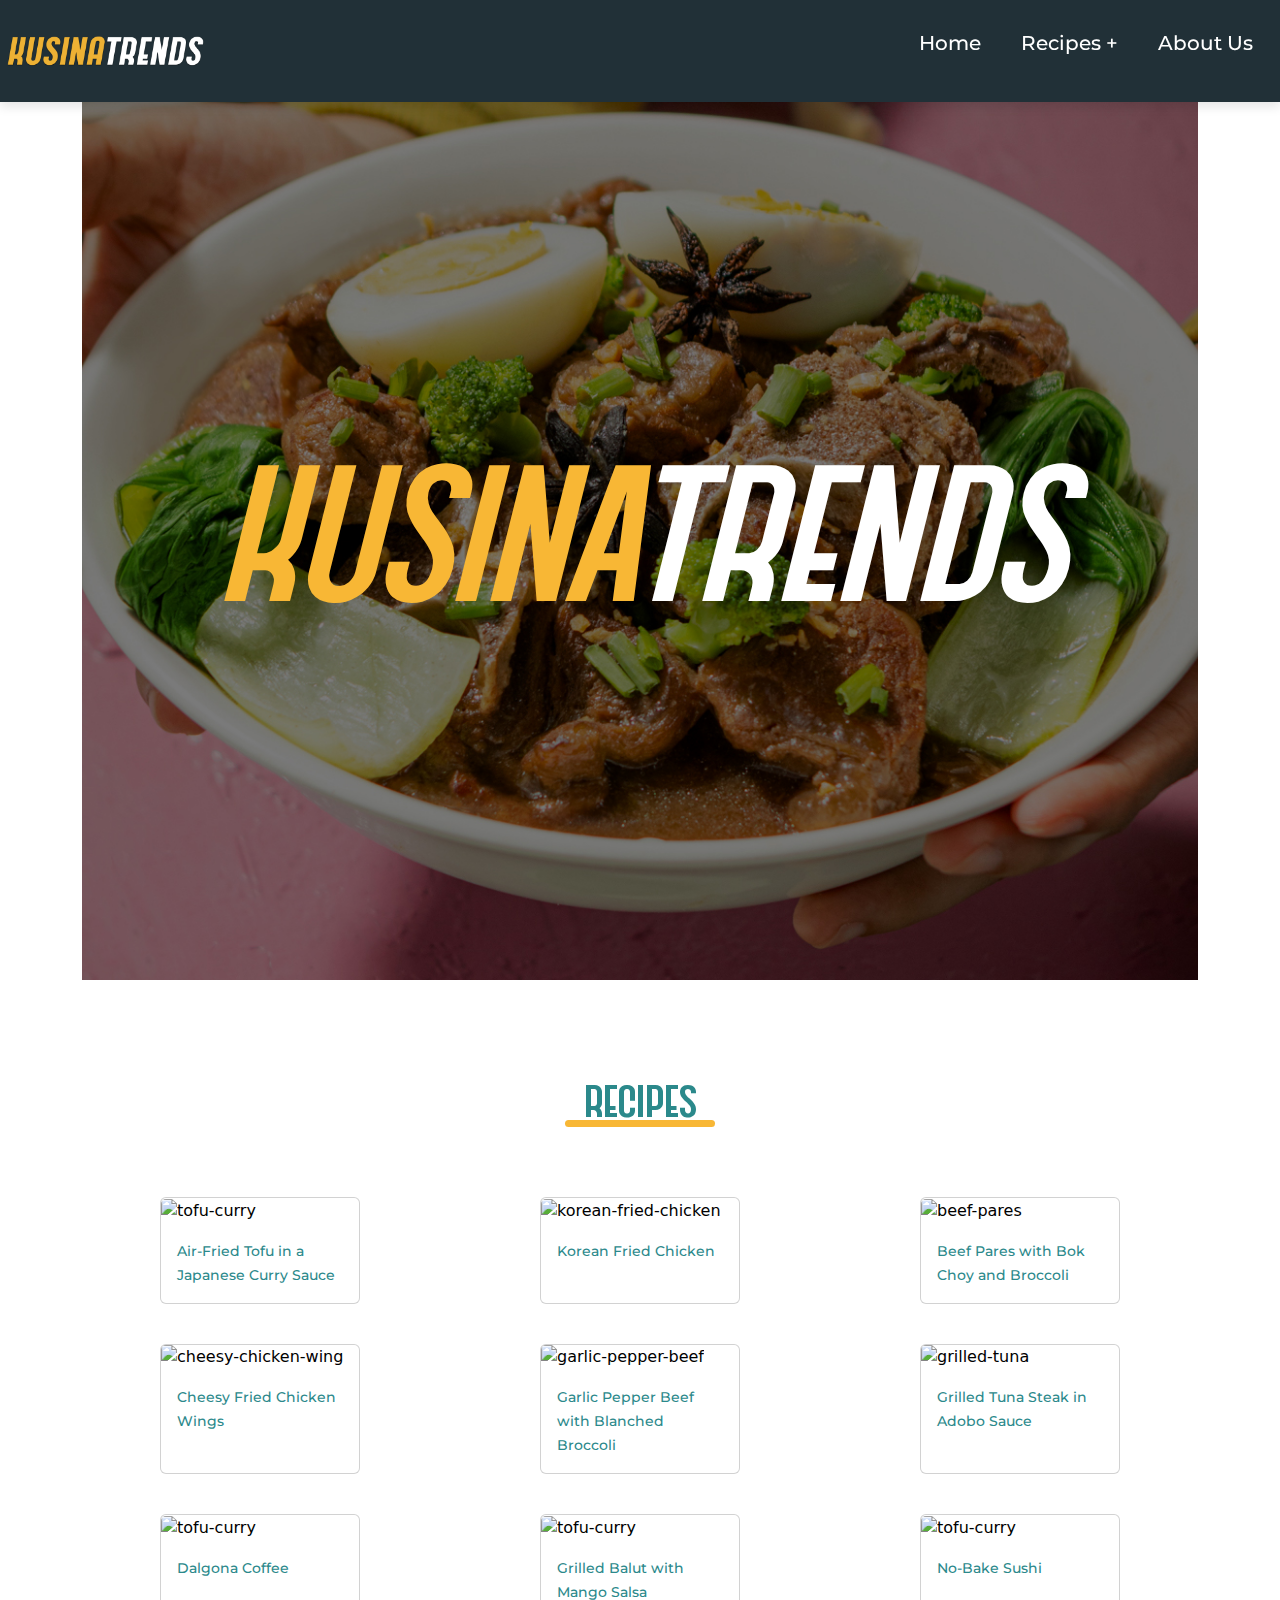
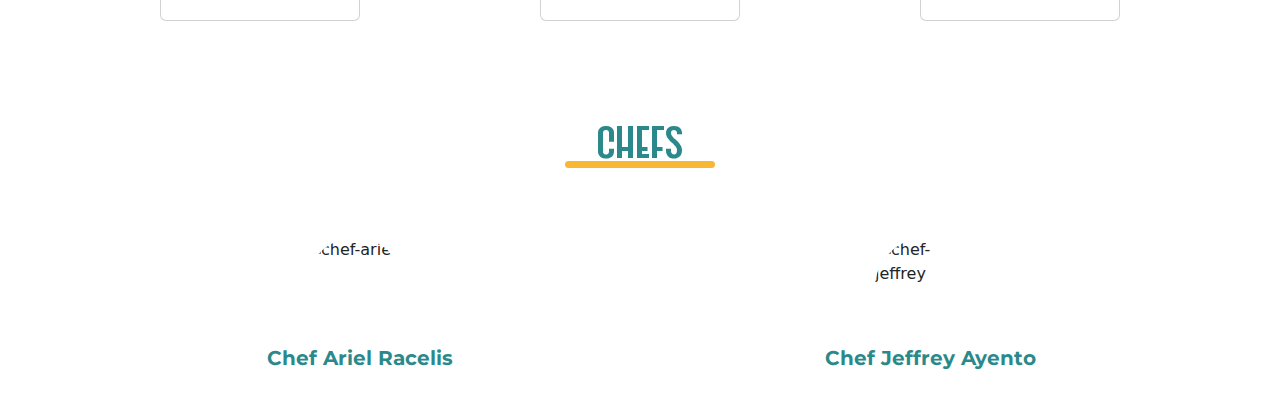
==== index.html @ ea9adf20 "Update index.html" ====
<!DOCTYPE html>
<html lang="en">

<head>
  <meta charset="UTF-8">
  <meta http-equiv="X-UA-Compatible" content="IE=edge">
  <meta name="viewport" content="width=device-width, initial-scale=1.0">
  <title>KusinaTrends</title>
  <link rel="icon" href="assets/img/icon.png">
  <link rel="stylesheet" href="assets/css/styles.css">
  <link rel="stylesheet" href="assets/bootstrap/css/bootstrap.min.css">
</head>

<body>
  <header>
    <a href="#"><img src="assets/img/Kusinatrends logo.png" alt="logo" class="logo"></a>
    <input type="checkbox" id="menu">
    <label for="menu"><img src="assets/img/bars-solid.svg" alt="menu-bar" class="menu-bar"></label>
    <nav class="navbar">
      <ul>
        <li><a href="#">Home</a></li>
        <li><a href="#">Recipes +</a>
          <ul class="recipes">
            <li>
              <a href="recipes/recipe1.html">Air-fried Tofu in a Japanese Curry Sauce</a>
              <a href="recipes/recipe2.html">Korean Fried Chicken</a>
              <a href="recipes/recipe3.html">Beef Pares with Bok Choy and Broccoli</a>
              <a href="recipes/recipe4.html">Cheesy Fried Chicken Wings</a>
              <a href="recipes/recipe5.html">Garlic Pepper Beef with Blanched Broccoli</a>
              <a href="recipes/recipe6.html">Grilled Tuna Steak in Adobo Sauce</a>
              <a href="recipes/recipe7.html">Dalgona Coffee</a>
              <a href="recipes/recipe8.html">Grilled Balut with Mango Salsa</a>
              <a href="recipes/recipe9.html">No-Bake Sushi</a>
            </li>
          </ul>
        </li>
        <li><a href="about-us.html">About Us</a></li>
      </ul>
    </nav>
  </header>

  <section>
    <div class="container">
      <div class="cover">
        <div class="cover-text">
          <span>KUSINA</span><span>TRENDS</span>
        </div>
      </div>
      <div class="recipes">
        <div class="recipe-title">
          <span>RECIPES</span>
          <div class="line"></div>
        </div>
        <div class="row">
          <div class="col-lg-4 col-md-6 col-sm-12 d-flex flex-wrap">
            <div class="card">
              <a href="recipes/recipe1.html">
                <img class="card-img-top" src="recipes/img/Tofu Curry.png" alt="tofu-curry">
                <div class="card-body">
                  <span class="recipe-name">Air-Fried Tofu in a Japanese Curry Sauce</span>
                </div>
              </a>
            </div>
          </div>
          <div class="col-lg-4 col-md-6 col-sm-12 d-flex flex-wrap">
            <div class="card">
              <a href="recipes/recipe2.html">
                <img class="card-img-top" src="recipes/img/Korean Fried Chicken.png" alt="korean-fried-chicken">
                <div class="card-body">
                  <span class="recipe-name">Korean Fried Chicken</span>
                </div>
              </a>
            </div>
          </div>
          <div class="col-lg-4 col-md-6 col-sm-12 d-flex flex-wrap">
            <div class="card">
              <a href="recipes/recipe3.html">
                <img class="card-img-top" src="recipes/img/Beef Pares.png" alt="beef-pares">
                <div class="card-body">
                  <span class="recipe-name">Beef Pares with Bok Choy and Broccoli</span>
                </div>
              </a>
            </div>
          </div>
        </div>
        <div class="row">
          <div class="col-lg-4 col-md-6 col-sm-12 d-flex flex-wrap">
            <div class="card">
              <a href="recipes/recipe4.html">
                <img class="card-img-top" src="recipes/img/Cheesy Chicken Wings.png" alt="cheesy-chicken-wing">
                <div class="card-body">
                  <span class="recipe-name">Cheesy Fried Chicken Wings</span>
                </div>
              </a>
            </div>
          </div>
          <div class="col-lg-4 col-md-6 col-sm-12 d-flex flex-wrap">
            <div class="card">
              <a href="recipes/recipe5.html">
                <img class="card-img-top" src="recipes/img/Garlic Pepper Beef.png" alt="garlic-pepper-beef">
                <div class="card-body">
                  <span class="recipe-name">Garlic Pepper Beef with Blanched Broccoli</span>
                </div>
              </a>
            </div>
          </div>
          <div class="col-lg-4 col-md-6 col-sm-12 d-flex flex-wrap">
            <div class="card">
              <a href="recipes/recipe6.html">
                <img class="card-img-top" src="recipes/img/Tuna Adobo.png" alt="grilled-tuna">
                <div class="card-body">
                  <span class="recipe-name">Grilled Tuna Steak in Adobo Sauce</span>
                </div>
              </a>
            </div>
          </div>
        </div>
        <div class="row">
          <div class="col-lg-4 col-md-6 col-sm-12 d-flex flex-wrap">
            <div class="card">
              <a href="recipes/recipe7.html">
                <img class="card-img-top" src="recipes/img/Tofu Curry.png" alt="tofu-curry">
                <div class="card-body">
                  <span class="recipe-name">Dalgona Coffee</span>
                </div>
              </a>
            </div>
          </div>
          <div class="col-lg-4 col-md-6 col-sm-12 d-flex flex-wrap">
            <div class="card">
              <a href="recipes/recipe8.html">
                <img class="card-img-top" src="recipes/img/Tofu Curry.png" alt="tofu-curry">
                <div class="card-body">
                  <span class="recipe-name">Grilled Balut with Mango Salsa</span>
                </div>
              </a>
            </div>
          </div>
          <div class="col-lg-4 col-md-6 col-sm-12 d-flex flex-wrap">
            <div class="card">
              <a href="recipes/recipe9.html">
                <img class="card-img-top" src="recipes/img/Tofu Curry.png" alt="tofu-curry">
                <div class="card-body">
                  <span class="recipe-name">No-Bake Sushi</span>
                </div>
              </a>
            </div>
          </div>
        </div>
      </div>
      <div class="chef-info row">
        <div class="chef-title">
          <span>CHEFS</span>
          <div class="line"></div>
        </div>
        <div class="chefs col-md-6 d-flex">
          <div class="chef-img"><img src="recipes/img/Chef Jeffrey Ayento.jpg" alt="chef-ariel"></div>
          <span class="chef-description">Chef Ariel Racelis</span>
        </div>
        <div class="chefs col-md-6 d-flex">
          <div class="chef-img"><img src="recipes/img/Chef Jeffrey Ayento.jpg" alt="chef-jeffrey"></div>
          <span class="chef-description">Chef Jeffrey Ayento</span>
        </div>
      </div>
    </div>
  </section>

  <script src="assets/bootstrap/js/bootstrap.bundle.min.js"></script>
  <script src="assets/js/script.js"></script>
</body>

</html>
---- assets/css/styles.css ----
@font-face {
    font-family: Monteserrat;
    src: url(../fonts/Montserrat/Montserrat-VariableFont_wght.ttf);
    font-weight: 500;
}

@font-face {
    font-family: Monteserrat-bold;
    src: url(../fonts/Montserrat/Montserrat-VariableFont_wght.ttf);
    font-weight: 700;
}

@font-face {
    font-family: HyPop;
    src: url(../fonts/hypop/Hypop.ttf);
}

@font-face {
    font-family: HyPop-bold;
    src: url(../fonts/hypop/Hypop-Bold.ttf);
}

* {
    padding: 0;
    margin: 0;
    box-sizing: border-box;
}

body {
    background: #fffaf1;
    min-height: 100vh;
    max-width: 100%;
    overflow-x: hidden;
}

header {
    position: fixed;
    top: 0;
    left: 0;
    right: 0;
    background: #213037;
    font-family: Monteserrat;
    text-transform: capitalize;
    box-shadow: 0 5px 10px rgba(0, 0, 0, .1);
    padding: 0px 7px;
    display: flex;
    align-items: center;
    justify-content: space-between;
    z-index: 1000;
}

header .logo {
    height: 30px;
}

header .navbar ul {
    list-style: none;
}

header .navbar ul li{
    position: relative;
    float: left;
}

header .navbar ul li a{
    font-size: 20px;
    padding: 20px;
    color: #fff;
    display: block;
    text-decoration: none;
    list-style: none;
}

header .navbar ul li ul.recipes {
    padding: 0px !important;
}

header .navbar ul li ul.recipes a {
    font-size: 12px;
}

header .navbar ul li a:hover {
    background: #344953;

}

header .navbar ul li ul {
    position: absolute;
    left: 0;
    width: 150px;
    height: 300px;
    overflow-y: scroll;
    background: #213037;
    display: none;
}

header .navbar ul li ul li {
    width: 100%;
    border-top: 1px solid rgba(0, 0, 0, .3);
}

header .navbar ul li:hover > ul {
    display: initial;
}


header .navbar ul li ul li::-webkit-scrollbar {
    width: 6px;
}

header .navbar ul li ul li::-webkit-scrollbar-thumb {
    background-color: #999;
    height: 50px;
    border-radius: 50px;
}

header .navbar ul li ul li::-webkit-scrollbar-track {
    background-color: #f5f5f5;
}

#menu {
     display: none;
}

header .menu-bar{
    height: 25px;
    filter: invert(1);
    cursor: pointer;
    display: none;
}

section {
    margin-top: 80px;
}

section .cover{
    min-height: 100vh;
    background: url(../img/cover.jpg) no-repeat;
    background-size: cover;
    background-position: center center;
    height: 100%;
    display: flex;
    justify-content: center;
    align-items: center;
}

section .cover-text{
    font-family: HyPop-bold;
    font-size: 5rem;
    font-style: italic;
}

section .cover-text span:first-child{
    color: #f8b735;
}

section .cover-text span {
    color: #ffffff;
}

.recipes {
    margin-top: 100px;
}

.recipe-title {
    color: #2b898b;
    font-family: HyPop-bold;
    display: flex;
    justify-content: center;
    align-items: center;
    flex-direction: column;
    line-height: .8;
    margin-bottom: 50px;
}

.recipe-title span {
    font-size: 50px;
}
.recipe-title .line {
    width: 150px;
    height: 7px;
    border-radius: 10px;
    background: #f8b735;
}

.recipes .card {
    height: auto;
    width: 200px;
    margin: 20px auto;
}

.recipes .card a {
    text-decoration: none;
    color: #000;
}

.recipe-name {
    font-family: Monteserrat;
    font-size: 14px;
    color: #2b898b;
}

.chef-info {
    margin-top: 80px !important;
}

.chef-title {
    color: #2b898b;
    font-family: HyPop-bold;
    display: flex;
    justify-content: center;
    align-items: center;
    flex-direction: column;
    line-height: .8;
    margin-bottom: 50px;
}

.chef-title span {
    font-size: 50px;
}
.chef-title .line {
    width: 150px;
    height: 7px;
    border-radius: 10px;
    background: #f8b735;
}

.chef-info .chefs {
    align-items: center;
    margin: 20px auto;
    flex-direction: column;
}

.chef-info .chef-img {
    width: 100px;
    height: 100px;
    border-radius: 50%;
    overflow: hidden;
}

.chef-info .chef-img img {
    width: 100%;
    height: 100%;
    object-fit: cover;
}

.chef-info .chef-description {
    font-family: Monteserrat-bold;
    color: #2b898b;
    font-size: 20px;
    display: flex;
    justify-content: center;
    align-items: center;
    margin-top: 5px;
    margin-left: 10px;
}

@media (max-width: 991px){
    header{
        padding: 20px;
    }

    header .menu-bar{
        display: initial;
    }

    header .navbar {
        position: absolute;
        top: 100%;
        left: 0;
        right: 0;
        background: #213037;
        border-top: 1px solid rgba(0, 0, 0, .3);
        display: none;
    }

    header .navbar ul li {
        width: 100%;
        
    }

    header .navbar ul li ul li {
        height: 300px;
        overflow-y: scroll;
    }
    
    header .navbar ul li ul{
        position: relative;
        width: 100%;
    }

    #menu:checked ~ .navbar {
        display: initial;
    }
}


@media (min-width: 800px){
    section .cover-text{
    font-size: 9rem;
    }
}

@media (min-width: 1000px){
    section .cover-text{
    font-size: 13rem;
    }
}
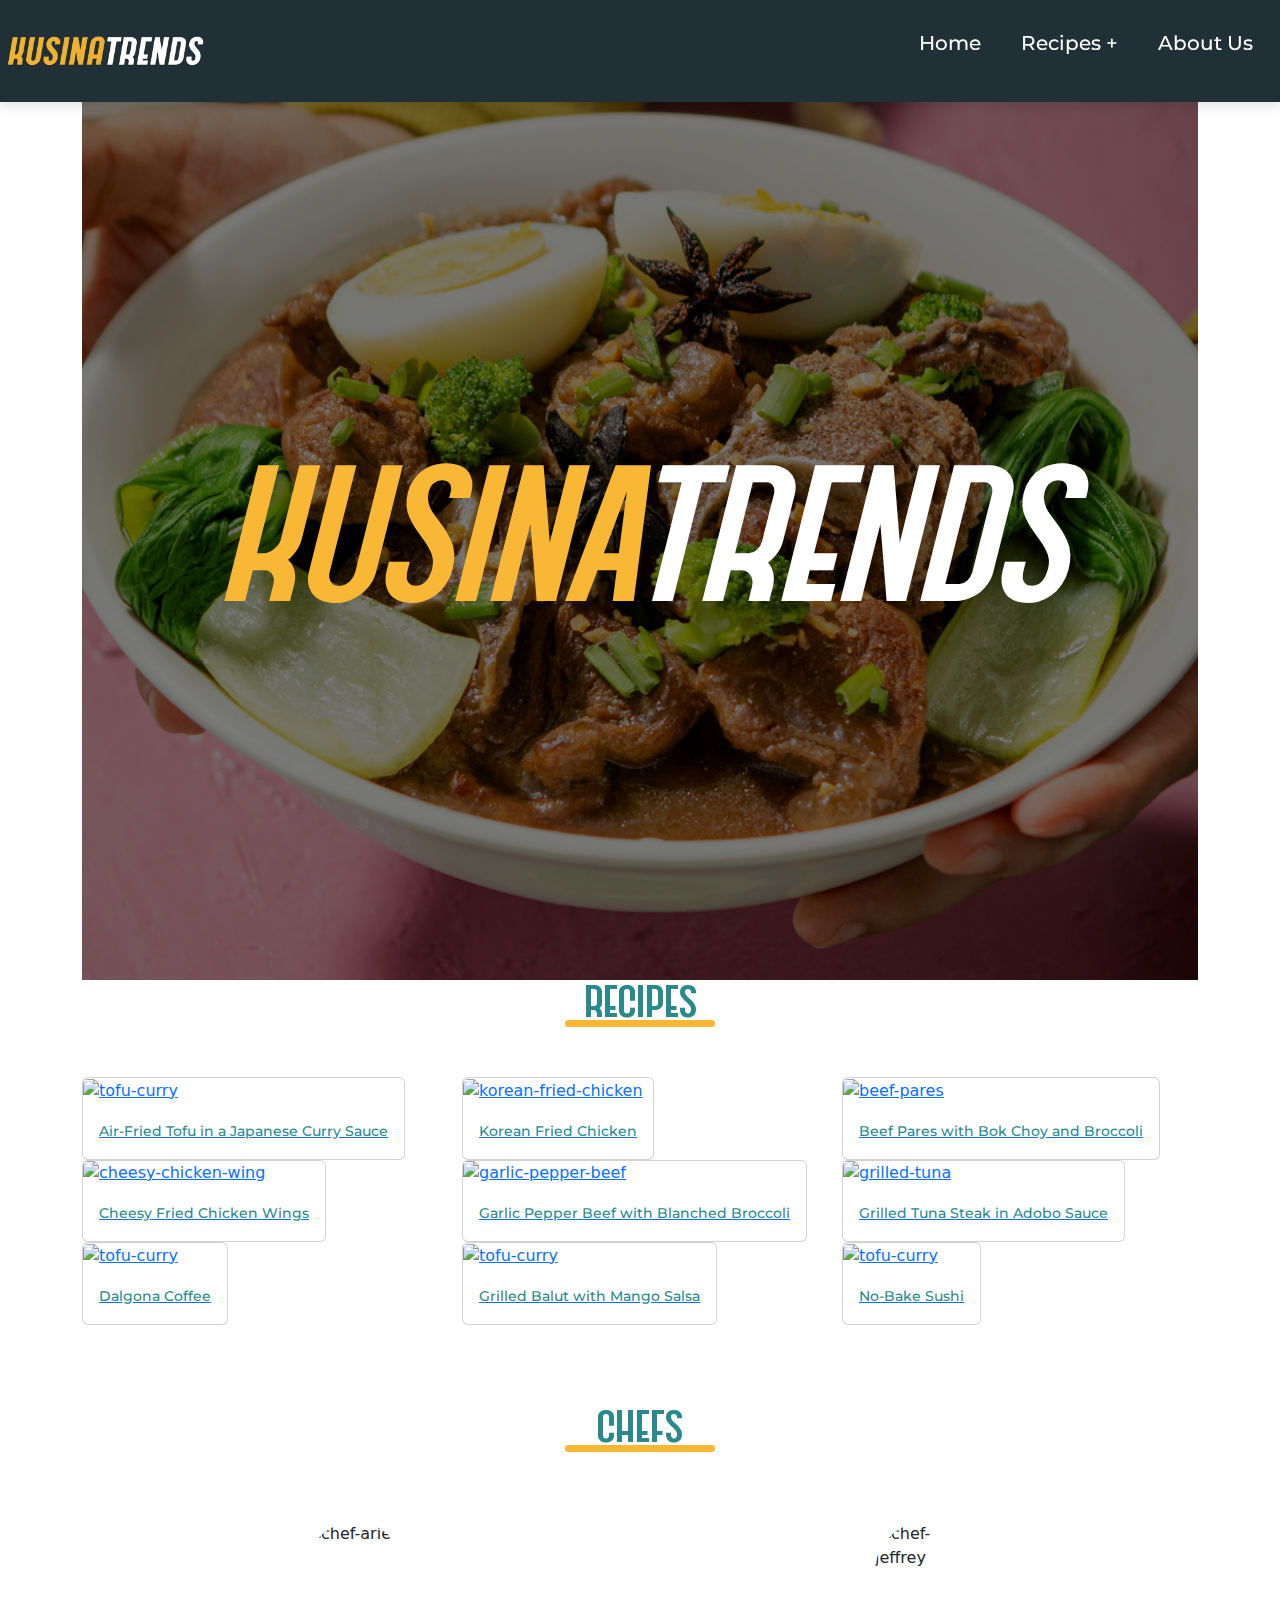
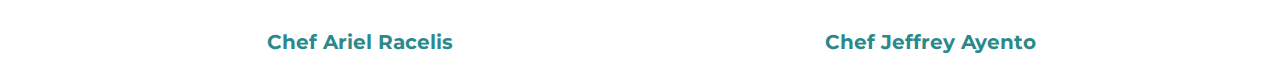
==== commit d39f93df: "Update index.html" ====
--- a/index.html
+++ b/index.html
@@ -46,7 +46,7 @@
           <span>KUSINA</span><span>TRENDS</span>
         </div>
       </div>
-      <div class="recipes">
+      <div class="recipe-cards">
         <div class="recipe-title">
           <span>RECIPES</span>
           <div class="line"></div>
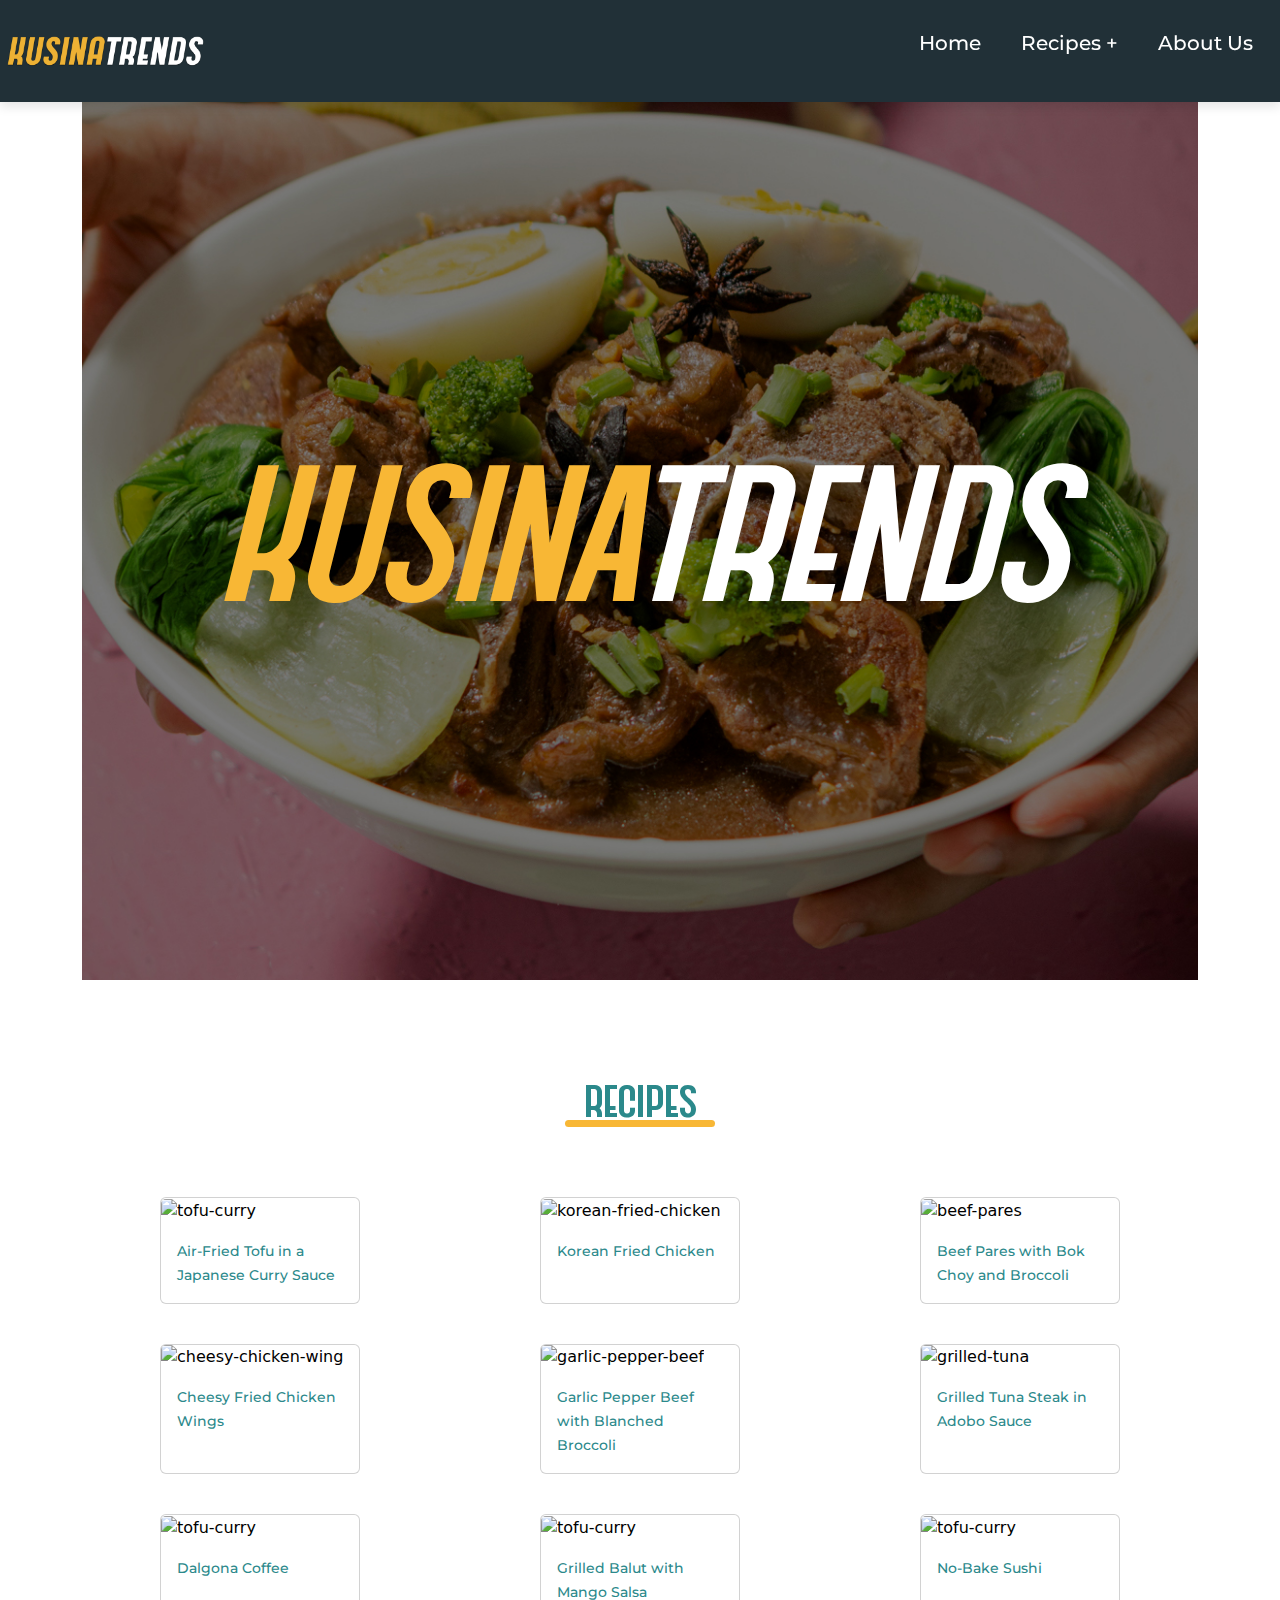
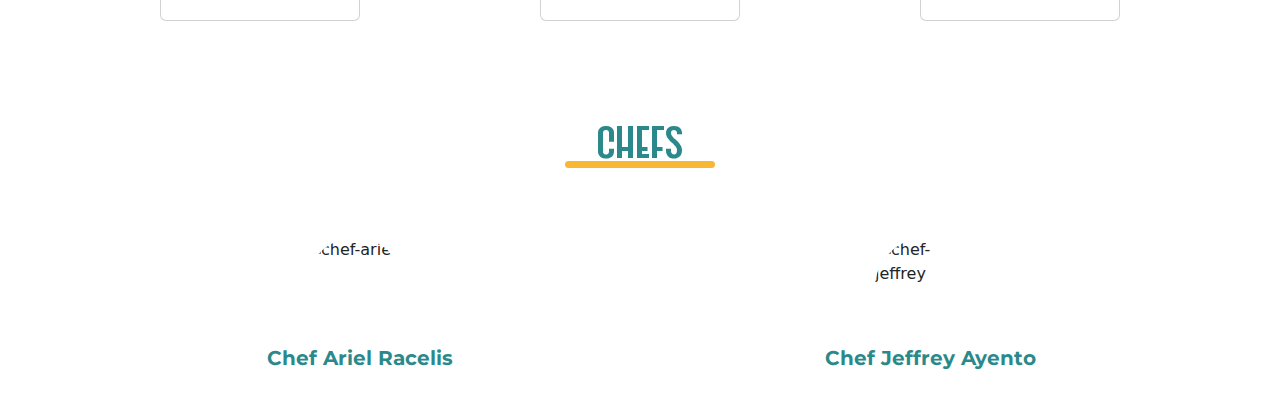
==== commit 888a1f94: "Update index.html" ====
--- a/index.html
+++ b/index.html
@@ -82,8 +82,6 @@
               </a>
             </div>
           </div>
-        </div>
-        <div class="row">
           <div class="col-lg-4 col-md-6 col-sm-12 d-flex flex-wrap">
             <div class="card">
               <a href="recipes/recipe4.html">
@@ -114,8 +112,6 @@
               </a>
             </div>
           </div>
-        </div>
-        <div class="row">
           <div class="col-lg-4 col-md-6 col-sm-12 d-flex flex-wrap">
             <div class="card">
               <a href="recipes/recipe7.html">
@@ -166,7 +162,6 @@
   </section>
 
   <script src="assets/bootstrap/js/bootstrap.bundle.min.js"></script>
-  <script src="assets/js/script.js"></script>
 </body>
 
 </html>
--- a/assets/css/styles.css
+++ b/assets/css/styles.css
@@ -158,7 +158,7 @@
     color: #ffffff;
 }
 
-.recipes {
+.recipe-cards {
     margin-top: 100px;
 }
 
@@ -183,13 +183,13 @@
     background: #f8b735;
 }
 
-.recipes .card {
+.recipe-cards .card {
     height: auto;
     width: 200px;
     margin: 20px auto;
 }
 
-.recipes .card a {
+.recipe-cards .card a {
     text-decoration: none;
     color: #000;
 }
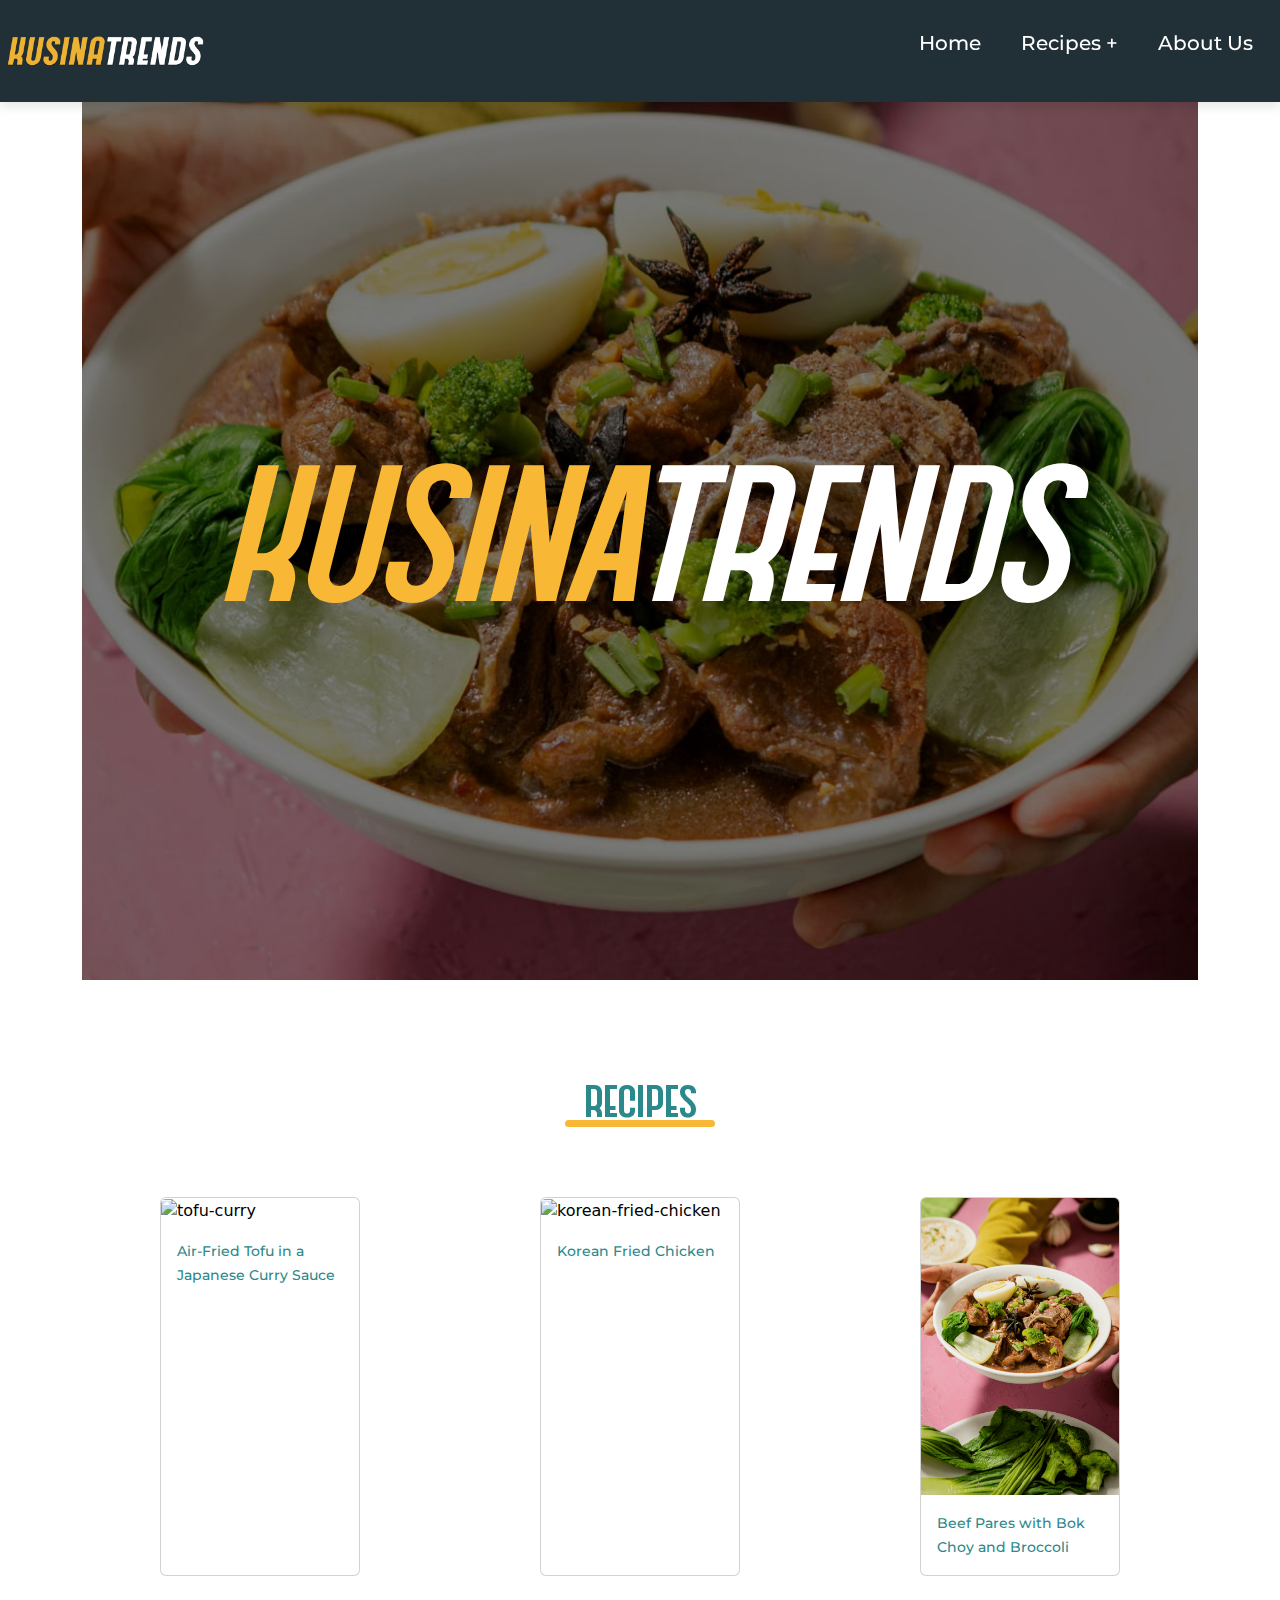
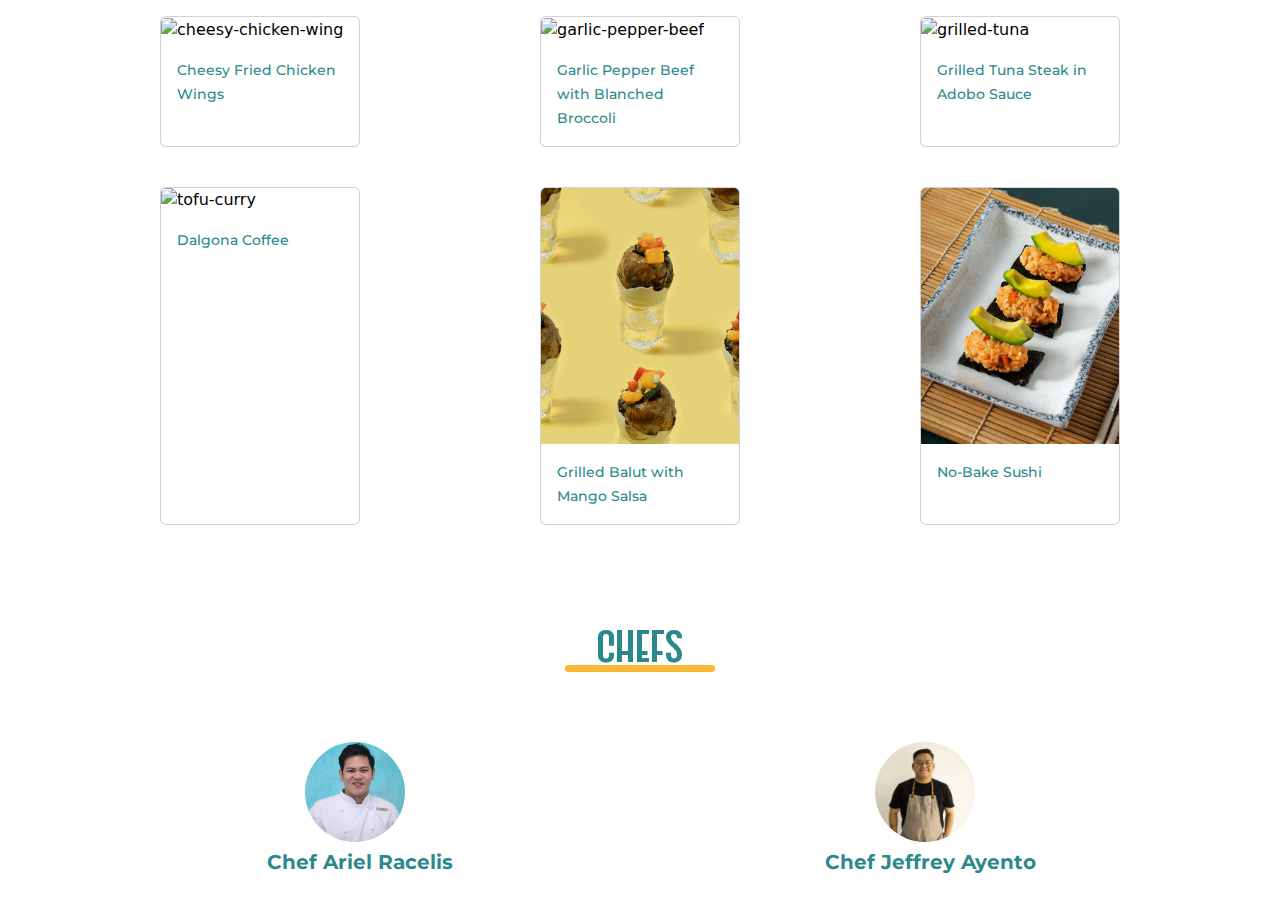
==== commit 9c48f4e7: "Update index.html" ====
--- a/index.html
+++ b/index.html
@@ -115,7 +115,7 @@
           <div class="col-lg-4 col-md-6 col-sm-12 d-flex flex-wrap">
             <div class="card">
               <a href="recipes/recipe7.html">
-                <img class="card-img-top" src="recipes/img/Tofu Curry.png" alt="tofu-curry">
+                <img class="card-img-top" src="recipes/img/Dalgona.png" alt="tofu-curry">
                 <div class="card-body">
                   <span class="recipe-name">Dalgona Coffee</span>
                 </div>
@@ -125,7 +125,7 @@
           <div class="col-lg-4 col-md-6 col-sm-12 d-flex flex-wrap">
             <div class="card">
               <a href="recipes/recipe8.html">
-                <img class="card-img-top" src="recipes/img/Tofu Curry.png" alt="tofu-curry">
+                <img class="card-img-top" src="recipes/img/Balut.png" alt="tofu-curry">
                 <div class="card-body">
                   <span class="recipe-name">Grilled Balut with Mango Salsa</span>
                 </div>
@@ -135,7 +135,7 @@
           <div class="col-lg-4 col-md-6 col-sm-12 d-flex flex-wrap">
             <div class="card">
               <a href="recipes/recipe9.html">
-                <img class="card-img-top" src="recipes/img/Tofu Curry.png" alt="tofu-curry">
+                <img class="card-img-top" src="recipes/img/Baked Sushi.jpg" alt="tofu-curry">
                 <div class="card-body">
                   <span class="recipe-name">No-Bake Sushi</span>
                 </div>
@@ -150,7 +150,7 @@
           <div class="line"></div>
         </div>
         <div class="chefs col-md-6 d-flex">
-          <div class="chef-img"><img src="recipes/img/Chef Jeffrey Ayento.jpg" alt="chef-ariel"></div>
+          <div class="chef-img"><img src="recipes/img/Chef Ariel.jpg" alt="chef-ariel"></div>
           <span class="chef-description">Chef Ariel Racelis</span>
         </div>
         <div class="chefs col-md-6 d-flex">
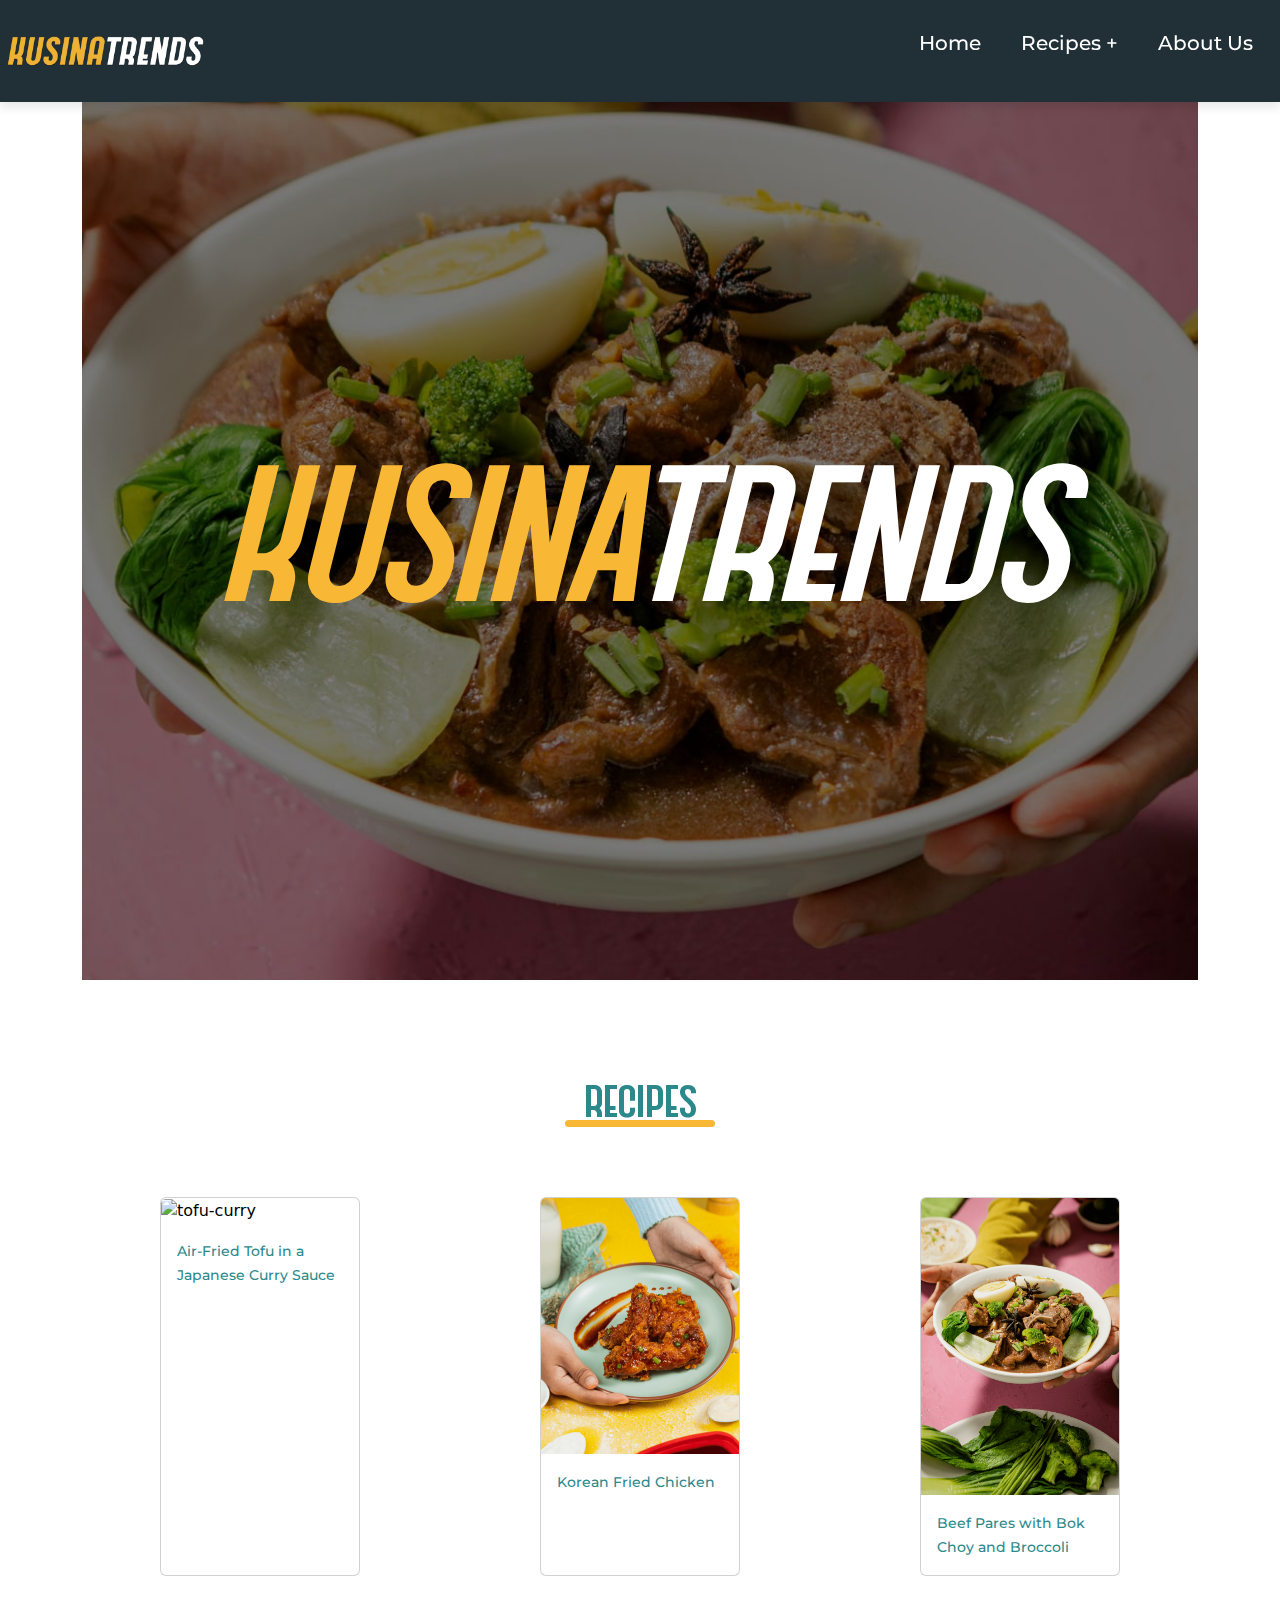
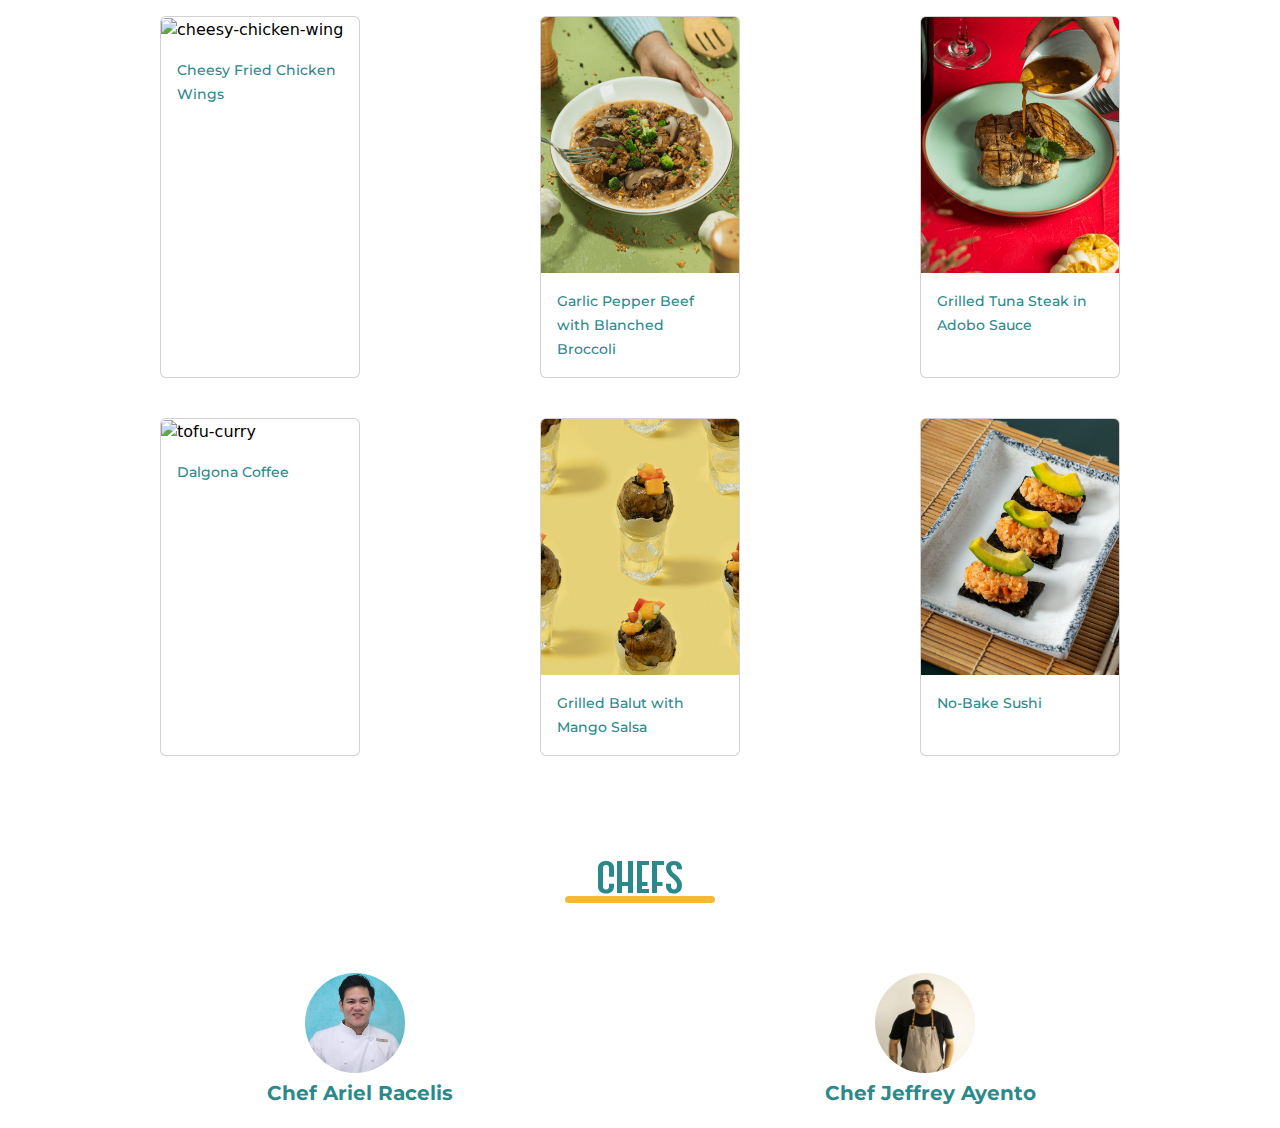
==== commit 13b1a702: "Update index.html" ====
--- a/index.html
+++ b/index.html
@@ -19,7 +19,7 @@
     <nav class="navbar">
       <ul>
         <li><a href="#">Home</a></li>
-        <li><a href="#">Recipes +</a>
+        <li><a href="">Recipes +</a>
           <ul class="recipes">
             <li>
               <a href="recipes/recipe1.html">Air-fried Tofu in a Japanese Curry Sauce</a>
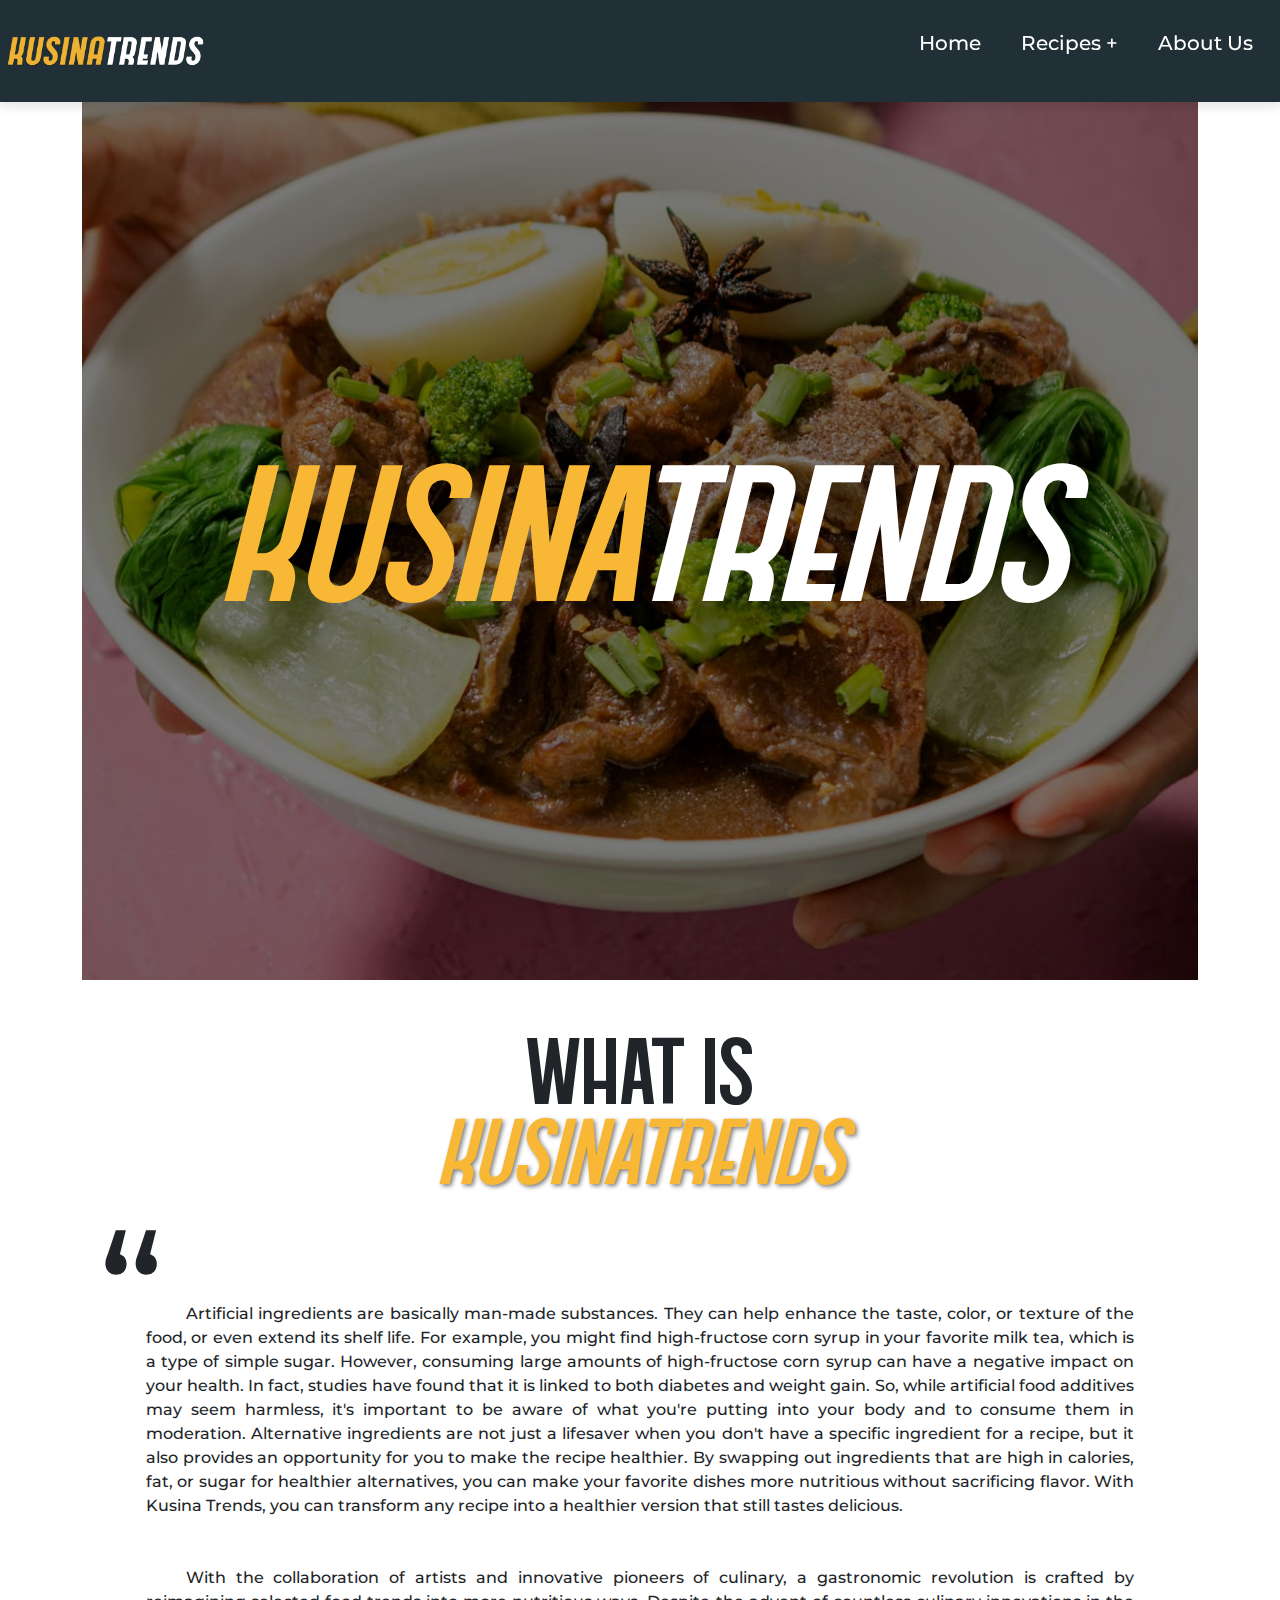
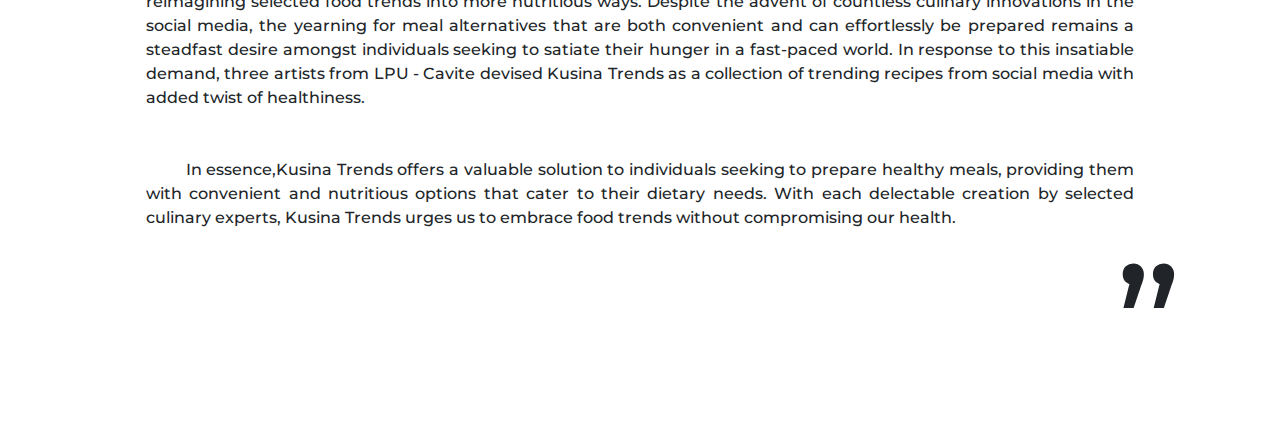
==== commit f59848c8: "Add files via upload" ====
--- a/index.html
+++ b/index.html
@@ -19,7 +19,7 @@
     <nav class="navbar">
       <ul>
         <li><a href="#">Home</a></li>
-        <li><a href="">Recipes +</a>
+        <li><a href="recipes.html">Recipes +</a>
           <ul class="recipes">
             <li>
               <a href="recipes/recipe1.html">Air-fried Tofu in a Japanese Curry Sauce</a>
@@ -46,119 +46,16 @@
           <span>KUSINA</span><span>TRENDS</span>
         </div>
       </div>
-      <div class="recipe-cards">
-        <div class="recipe-title">
-          <span>RECIPES</span>
-          <div class="line"></div>
-        </div>
-        <div class="row">
-          <div class="col-lg-4 col-md-6 col-sm-12 d-flex flex-wrap">
-            <div class="card">
-              <a href="recipes/recipe1.html">
-                <img class="card-img-top" src="recipes/img/Tofu Curry.png" alt="tofu-curry">
-                <div class="card-body">
-                  <span class="recipe-name">Air-Fried Tofu in a Japanese Curry Sauce</span>
-                </div>
-              </a>
-            </div>
-          </div>
-          <div class="col-lg-4 col-md-6 col-sm-12 d-flex flex-wrap">
-            <div class="card">
-              <a href="recipes/recipe2.html">
-                <img class="card-img-top" src="recipes/img/Korean Fried Chicken.png" alt="korean-fried-chicken">
-                <div class="card-body">
-                  <span class="recipe-name">Korean Fried Chicken</span>
-                </div>
-              </a>
-            </div>
-          </div>
-          <div class="col-lg-4 col-md-6 col-sm-12 d-flex flex-wrap">
-            <div class="card">
-              <a href="recipes/recipe3.html">
-                <img class="card-img-top" src="recipes/img/Beef Pares.png" alt="beef-pares">
-                <div class="card-body">
-                  <span class="recipe-name">Beef Pares with Bok Choy and Broccoli</span>
-                </div>
-              </a>
-            </div>
-          </div>
-          <div class="col-lg-4 col-md-6 col-sm-12 d-flex flex-wrap">
-            <div class="card">
-              <a href="recipes/recipe4.html">
-                <img class="card-img-top" src="recipes/img/Cheesy Chicken Wings.png" alt="cheesy-chicken-wing">
-                <div class="card-body">
-                  <span class="recipe-name">Cheesy Fried Chicken Wings</span>
-                </div>
-              </a>
-            </div>
-          </div>
-          <div class="col-lg-4 col-md-6 col-sm-12 d-flex flex-wrap">
-            <div class="card">
-              <a href="recipes/recipe5.html">
-                <img class="card-img-top" src="recipes/img/Garlic Pepper Beef.png" alt="garlic-pepper-beef">
-                <div class="card-body">
-                  <span class="recipe-name">Garlic Pepper Beef with Blanched Broccoli</span>
-                </div>
-              </a>
-            </div>
-          </div>
-          <div class="col-lg-4 col-md-6 col-sm-12 d-flex flex-wrap">
-            <div class="card">
-              <a href="recipes/recipe6.html">
-                <img class="card-img-top" src="recipes/img/Tuna Adobo.png" alt="grilled-tuna">
-                <div class="card-body">
-                  <span class="recipe-name">Grilled Tuna Steak in Adobo Sauce</span>
-                </div>
-              </a>
-            </div>
-          </div>
-          <div class="col-lg-4 col-md-6 col-sm-12 d-flex flex-wrap">
-            <div class="card">
-              <a href="recipes/recipe7.html">
-                <img class="card-img-top" src="recipes/img/Dalgona.png" alt="tofu-curry">
-                <div class="card-body">
-                  <span class="recipe-name">Dalgona Coffee</span>
-                </div>
-              </a>
-            </div>
-          </div>
-          <div class="col-lg-4 col-md-6 col-sm-12 d-flex flex-wrap">
-            <div class="card">
-              <a href="recipes/recipe8.html">
-                <img class="card-img-top" src="recipes/img/Balut.png" alt="tofu-curry">
-                <div class="card-body">
-                  <span class="recipe-name">Grilled Balut with Mango Salsa</span>
-                </div>
-              </a>
-            </div>
-          </div>
-          <div class="col-lg-4 col-md-6 col-sm-12 d-flex flex-wrap">
-            <div class="card">
-              <a href="recipes/recipe9.html">
-                <img class="card-img-top" src="recipes/img/Baked Sushi.jpg" alt="tofu-curry">
-                <div class="card-body">
-                  <span class="recipe-name">No-Bake Sushi</span>
-                </div>
-              </a>
-            </div>
-          </div>
-        </div>
+      <div class="kusina-trends-about">
+        <span class="quote-title">WHAT IS<br><span>KUSINATRENDS</span></span>
+        <blockquote>
+          <span>Artificial</span> ingredients are basically man-made substances. They can help enhance the taste, color, or texture of the food, or even extend its shelf life. For example, you might find high-fructose corn syrup in your favorite milk tea, which is a type of simple sugar. However, consuming large amounts of high-fructose corn syrup can have a negative impact on your health. In fact, studies have found that it is linked to both diabetes and weight gain. So, while artificial food additives may seem harmless, it's important to be aware of what you're putting into your body and to consume them in moderation. Alternative ingredients are not just a lifesaver when you don't have a specific ingredient for a recipe, but it also provides an opportunity for you to make the recipe healthier. By swapping out ingredients that are high in calories, fat, or sugar for healthier alternatives, you can make your favorite dishes more nutritious without sacrificing flavor. With Kusina Trends, you can transform any recipe into a healthier version that still tastes delicious.
+          <br>
+          <span>With</span> the collaboration of artists and innovative pioneers of culinary, a gastronomic revolution is crafted by reimagining selected food trends into more nutritious ways. Despite the advent of countless culinary innovations in the social media, the yearning for meal alternatives that are both convenient and can effortlessly be prepared remains a steadfast desire amongst individuals seeking to satiate their hunger in a fast-paced world. In response to this insatiable demand, three artists from LPU - Cavite devised Kusina Trends  as a collection of trending recipes from social media with added twist of healthiness.
+          <br>
+          <span>In essence,</span>Kusina Trends offers a valuable solution to individuals seeking to prepare healthy meals, providing them with convenient and nutritious options that cater to their dietary needs. With each delectable creation by selected culinary experts, Kusina Trends urges us to embrace food trends without compromising our health.
+        </blockquote>
       </div>
-      <div class="chef-info row">
-        <div class="chef-title">
-          <span>CHEFS</span>
-          <div class="line"></div>
-        </div>
-        <div class="chefs col-md-6 d-flex">
-          <div class="chef-img"><img src="recipes/img/Chef Ariel.jpg" alt="chef-ariel"></div>
-          <span class="chef-description">Chef Ariel Racelis</span>
-        </div>
-        <div class="chefs col-md-6 d-flex">
-          <div class="chef-img"><img src="recipes/img/Chef Jeffrey Ayento.jpg" alt="chef-jeffrey"></div>
-          <span class="chef-description">Chef Jeffrey Ayento</span>
-        </div>
-      </div>
-    </div>
   </section>
 
   <script src="assets/bootstrap/js/bootstrap.bundle.min.js"></script>
--- a/assets/css/styles.css
+++ b/assets/css/styles.css
@@ -158,102 +158,62 @@
     color: #ffffff;
 }
 
-.recipe-cards {
-    margin-top: 100px;
-}
-
-.recipe-title {
-    color: #2b898b;
+.kusina-trends-about {
+    width: 100%;
+}
+
+.kusina-trends-about .quote-title {
+    display: block;
+    margin: 50px auto;
+    text-align: center;
     font-family: HyPop-bold;
-    display: flex;
-    justify-content: center;
-    align-items: center;
-    flex-direction: column;
+    font-size: 100px;
     line-height: .8;
-    margin-bottom: 50px;
-}
-
-.recipe-title span {
-    font-size: 50px;
-}
-.recipe-title .line {
-    width: 150px;
-    height: 7px;
-    border-radius: 10px;
-    background: #f8b735;
-}
-
-.recipe-cards .card {
-    height: auto;
-    width: 200px;
-    margin: 20px auto;
-}
-
-.recipe-cards .card a {
-    text-decoration: none;
-    color: #000;
-}
-
-.recipe-name {
+}
+
+.kusina-trends-about .quote-title span{
+    color: #f8b735;
+    font-style: italic;
+    text-shadow: 2px 2px 4px rgba(0, 0, 0, .5);
+}
+
+.kusina-trends-about blockquote{
+    display: block;
+    position: relative;
+    width: 90%;
+    margin: 5rem auto;
+    padding: .5rem;
     font-family: Monteserrat;
-    font-size: 14px;
-    color: #2b898b;
-}
-
-.chef-info {
-    margin-top: 80px !important;
-}
-
-.chef-title {
-    color: #2b898b;
-    font-family: HyPop-bold;
-    display: flex;
-    justify-content: center;
-    align-items: center;
-    flex-direction: column;
-    line-height: .8;
-    margin-bottom: 50px;
-}
-
-.chef-title span {
-    font-size: 50px;
-}
-.chef-title .line {
-    width: 150px;
-    height: 7px;
-    border-radius: 10px;
-    background: #f8b735;
-}
-
-.chef-info .chefs {
-    align-items: center;
-    margin: 20px auto;
-    flex-direction: column;
-}
-
-.chef-info .chef-img {
-    width: 100px;
-    height: 100px;
-    border-radius: 50%;
-    overflow: hidden;
-}
-
-.chef-info .chef-img img {
-    width: 100%;
-    height: 100%;
-    object-fit: cover;
-}
-
-.chef-info .chef-description {
-    font-family: Monteserrat-bold;
-    color: #2b898b;
-    font-size: 20px;
-    display: flex;
-    justify-content: center;
-    align-items: center;
-    margin-top: 5px;
-    margin-left: 10px;
-}
+    font-size: 1rem;
+    line-height: 1.5rem;
+    white-space: pre-line;
+    text-align: justify;
+}
+
+.kusina-trends-about blockquote span{
+    display: inline-block;
+    margin-left: 40px;
+}
+
+.kusina-trends-about blockquote::before,
+.kusina-trends-about blockquote::after{
+    font-size: 10rem;
+    position: absolute;
+}
+
+.kusina-trends-about blockquote::before{
+    content: "\201c";
+    top: 10px;
+    left: -40px;
+}
+
+.kusina-trends-about blockquote::after{
+    content: "\201d";
+    bottom: -100px;
+    right: -40px;
+}
+
+
 
 @media (max-width: 991px){
     header{
